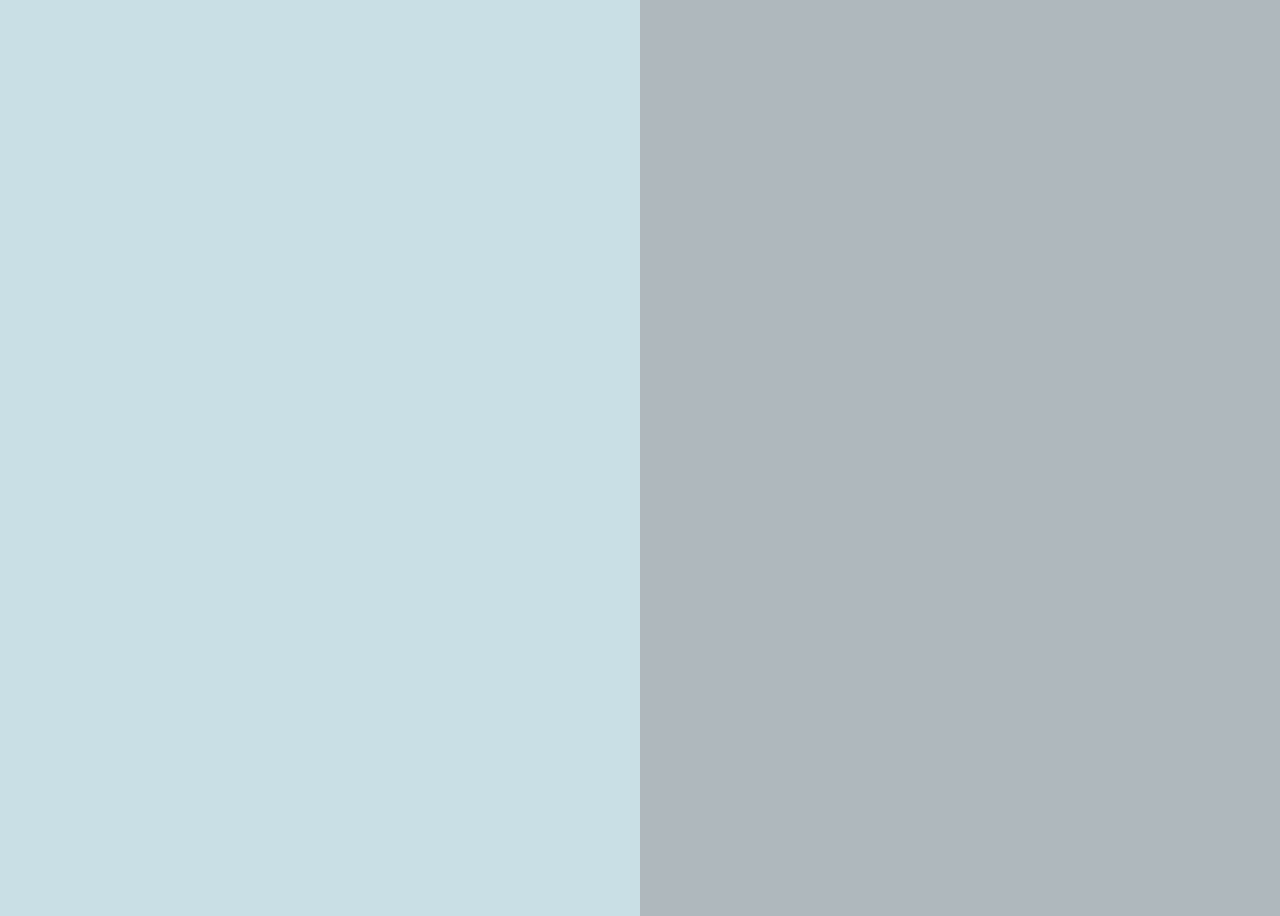
==== good.html @ 8384ec31 "buttons and info" ====
<!DOCTYPE html>
<html lang="en">
<head>
    <link rel="preconnect" href="https://fonts.googleapis.com">
    <link rel="preconnect" href="https://fonts.gstatic.com" crossorigin>
    <link href="https://fonts.googleapis.com/css2?family=Fredoka:wght@300..700&display=swap" rel="stylesheet">
    <!-- Bootstrap CSS -->
    <link href="https://cdn.jsdelivr.net/npm/bootstrap@5.1.3/dist/css/bootstrap.min.css" rel="stylesheet"
        integrity="sha384-1BmE4kWBq78iYhFldvKuhfTAU6auU8tT94WrHftjDbrCEXSU1oBoqyl2QvZ6jIW3"
        crossorigin="anonymous">
    <!-- Bootstrap Icons CSS -->
    <link rel="stylesheet" href="https://cdn.jsdelivr.net/npm/bootstrap-icons@1.9.1/font/bootstrap-icons.css">
    <!-- Bootstrap JavaScript -->
    <script src="https://cdn.jsdelivr.net/npm/bootstrap@5.1.3/dist/js/bootstrap.bundle.min.js"
        integrity="sha384-ka7Sk0Gln4gmtz2MlQnikT1wXgYsOg+OMhuP+IlRH9sENBO0LRn5q+8nbTov4+1p"
        crossorigin="anonymous"></script>
    <script src="https://ajax.googleapis.com/ajax/libs/jquery/3.2.1/jquery.min.js"></script>
    <meta charset="utf-8">
    <meta http-equiv="X-UA-Compatible" content="IE=edge">
    <meta name="viewport" content="width=device-width, initial-scale=1">
    <link rel="stylesheet" href="style.css">
</head>
<body class="good">

</body>
---- style.css ----
:root {
    --main-font: "Fredoka", sans-serif;
}

body {
    width: 100%;
  height: 100vh;
  background: linear-gradient(
    to top,
    #AFB8BD 30%,
    #C9DFE5 0%,
    #C9DFE5 50%,
    #C9DFE5 100%
  );
}

.good {
  width: 100%;
  height: 100vh;
  background: linear-gradient(
    to right,
    #C9DFE5 0%,
    #C9DFE5 50%,
    #AFB8BD 50%,
    #AFB8BD 100%
  );
}

.bad {
  width: 100%;
  height: 100vh;
  background: linear-gradient(
    to right,
    #AFB8BD 0%,
    #AFB8BD 50%,
    #C9DFE5 50%,
    #C9DFE5 100%
  );
}


h1 {
    font-family: var (--main-font);
  font-optical-sizing: auto;
  font-weight: 900;
  font-size: 250%;
  font-style: normal;
  font-variation-settings:
    "wdth" 100;
    color: #FFFFFF;
    -webkit-text-stroke: 2px #c7501d;
    padding-left: 15%;
    padding-top: 15%;
    padding-bottom: 5%;
    text-align:;
}

h3 {
  color: #c7501d;
}


.navbar {
  background-color: #C9DFE5;
  border: 5px solid #2f427c;
  overflow: hidden;
  position: fixed;
  bottom: 0;
  width: 100%;
}

.navbar a {
  float: left;
  display: block;
  color: #f2f2f2;
  text-align: right;
  padding: 1% 2%;
  text-decoration: none;
  font-size: 150%;
  background-color: #727A94;
  border: 4px solid #2f427c;
  border-radius: 25px;
}

.navbar a:hover {
  background-color: #2f427c;
  color: #f2f2f2;
}

.standard {
    cursor: pointer;
    font-weight: 400;
    font-size: 15px;
}

.skeu {
  border: 2px solid #3b3f4d;
  border-radius: 5px;
  color: #F8F8F8;
  box-shadow: 0px 2px 2px rgba(0, 0, 0, 0.2), 0px -2px 2px rgba(255, 255, 255, 0.5) inset, 0 2px 2px rgba(255, 255, 255, 0.8) inset;
  background: linear-gradient(#727A94, #3b3f4d);
  text-shadow: 0 -2px #22242c;
}

.skeu:hover {
  box-shadow: 0px 2px 2px rgba(0, 0, 0, 0.1), 0px -2px 2px rgba(255, 255, 255, 0.25) inset, 0 2px 2px rgba(255, 255, 255, 0.4) inset;
  background: #727A94;
  background: linear-gradient(#01258D, #041c64);
  border-color: #2f427c;
}

#flat {
  background-color: #727A94;
  color: #fff;
  border: 2px solid #2f427c;
  border-radius: 10px;
}

#flat:hover {
  background-color: #2f427c;
  transition: background-color .15s, font-size .15s;
  font-size: 30px;
}

button {
  height: 50px;
  width: 200px;
  cursor: pointer;
  font-weight: 600;
  font-size: 15px;
  border-radius: 25px;
  margin-left: 20%;
  color: #FFFFFF;
  background-color: #e2622c;
  border: solid #c7501d
}

.define {
  display: block;
  color: #f2f2f2;
  padding: 1% 2%;
  text-decoration: none;
  font-size: 110%;
  background-color: #AFB8BD;
  border: 4px solid #AFB8BD;
  border-radius: 25px;
}
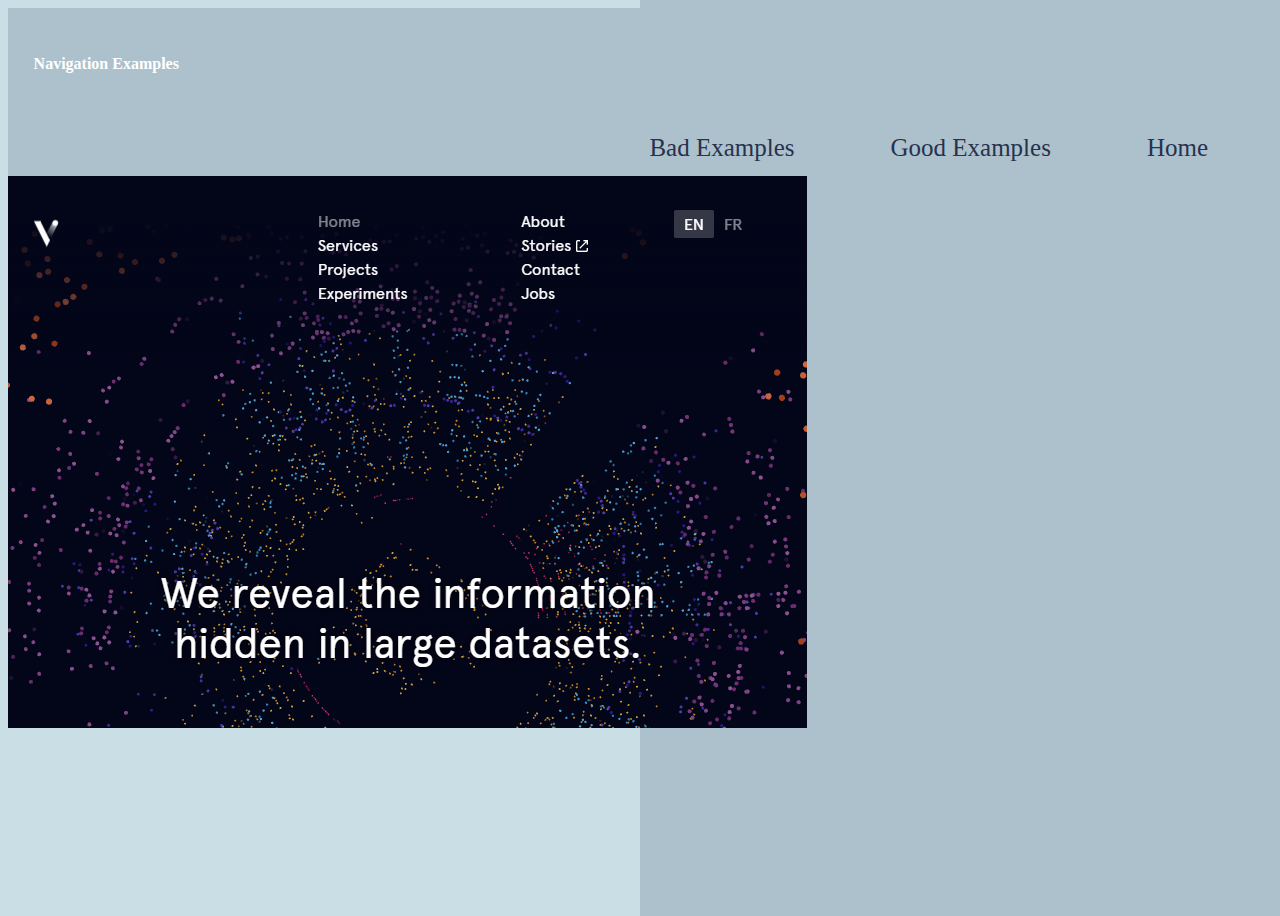
==== commit 6b1edd9c: "add pictures to folder" ====
--- a/good.html
+++ b/good.html
@@ -21,5 +21,15 @@
     <link rel="stylesheet" href="style.css">
 </head>
 <body class="good">
+    <div class="topnav">
+        <h4 class="example">Navigation Examples</h4>
+        <a class="active" href="index.html">Home</a>
+        <a href="good.html">Good Examples</a>
+        <a href="notGood.html">Bad Examples</a>
+      </div>
+
+    <img src="/images/data.png">
+
+      
 
 </body>--- a/style.css
+++ b/style.css
@@ -7,7 +7,7 @@
   height: 100vh;
   background: linear-gradient(
     to top,
-    #AFB8BD 30%,
+    #acc1cc 30%,
     #C9DFE5 0%,
     #C9DFE5 50%,
     #C9DFE5 100%
@@ -21,8 +21,8 @@
     to right,
     #C9DFE5 0%,
     #C9DFE5 50%,
-    #AFB8BD 50%,
-    #AFB8BD 100%
+    #acc1cc 50%,
+    #acc1cc 100%
   );
 }
 
@@ -33,8 +33,8 @@
     to right,
     #AFB8BD 0%,
     #AFB8BD 50%,
-    #C9DFE5 50%,
-    #C9DFE5 100%
+    #acc1cc 50%,
+    #acc1cc 100%
   );
 }
 
@@ -48,21 +48,29 @@
   font-variation-settings:
     "wdth" 100;
     color: #FFFFFF;
-    -webkit-text-stroke: 2px #c7501d;
+    -webkit-text-stroke: 2px #c75d30;
     padding-left: 15%;
-    padding-top: 15%;
-    padding-bottom: 5%;
+    padding-top: 5%;
+    padding-bottom: 2%;
     text-align:;
 }
 
-h3 {
-  color: #c7501d;
+.info {
+  margin-left: 40%;
+  box-shadow: 3px 5px #af542c
 }
 
+h3 {
+  color: #c46841;
+}
+
+hr {
+  color: #e07f55;
+}
 
 .navbar {
   background-color: #C9DFE5;
-  border: 5px solid #2f427c;
+  border: 5px solid #28314d;
   overflow: hidden;
   position: fixed;
   bottom: 0;
@@ -78,12 +86,12 @@
   text-decoration: none;
   font-size: 150%;
   background-color: #727A94;
-  border: 4px solid #2f427c;
+  border: 4px solid #28314d;
   border-radius: 25px;
 }
 
 .navbar a:hover {
-  background-color: #2f427c;
+  background-color: #28314d;
   color: #f2f2f2;
 }
 
@@ -94,7 +102,7 @@
 }
 
 .skeu {
-  border: 2px solid #3b3f4d;
+  border: 2px solid #28314d;
   border-radius: 5px;
   color: #F8F8F8;
   box-shadow: 0px 2px 2px rgba(0, 0, 0, 0.2), 0px -2px 2px rgba(255, 255, 255, 0.5) inset, 0 2px 2px rgba(255, 255, 255, 0.8) inset;
@@ -106,18 +114,18 @@
   box-shadow: 0px 2px 2px rgba(0, 0, 0, 0.1), 0px -2px 2px rgba(255, 255, 255, 0.25) inset, 0 2px 2px rgba(255, 255, 255, 0.4) inset;
   background: #727A94;
   background: linear-gradient(#01258D, #041c64);
-  border-color: #2f427c;
+  border-color: #28314d;
 }
 
 #flat {
   background-color: #727A94;
   color: #fff;
-  border: 2px solid #2f427c;
+  border: 2px solid #28314d;
   border-radius: 10px;
 }
 
 #flat:hover {
-  background-color: #2f427c;
+  background-color: #28314d;
   transition: background-color .15s, font-size .15s;
   font-size: 30px;
 }
@@ -131,17 +139,60 @@
   border-radius: 25px;
   margin-left: 20%;
   color: #FFFFFF;
-  background-color: #e2622c;
-  border: solid #c7501d
+  background-color: #dd7346;
+  border: solid #c56339
 }
 
 .define {
   display: block;
-  color: #f2f2f2;
+  color: #28314d;
   padding: 1% 2%;
   text-decoration: none;
-  font-size: 110%;
-  background-color: #AFB8BD;
-  border: 4px solid #AFB8BD;
+  font-size: 130%;
+  background-color: #d8e3e9;
+  border: 4px solid #acc1cc;
   border-radius: 25px;
+  margin-right: 10%;
+  box-shadow: 5px 5px #C9DFE5;
+  font-family: var (--main-font);
+}
+
+.topnav {
+  background-color: #acc1cc;
+  overflow: hidden;
+}
+
+.topnav a {
+  float: right;
+  color: #28314d;
+  text-align: center;
+  padding: 14px 16px;
+  text-decoration: none;
+  font-size: 25px;
+  margin-right: 5%;
+
+}
+
+.topnav a:hover {
+  background-color: #C9DFE5;
+  color: black;
+  border-radius: 5px;
+}
+
+.example {
+  color: #ffff;
+  padding: 2%;
+  -webkit-text-stroke: px #c56137;
+
+}
+
+#myDIV {
+  color: #28314d;
+  font-size: large;
+  font-weight: 600;
+  border-radius: 25px;
+  border: 2px solid #db6b3b;
+  background-color: #C9DFE5;
+  padding: 1% 2%;
+  margin-left: 10%;
 }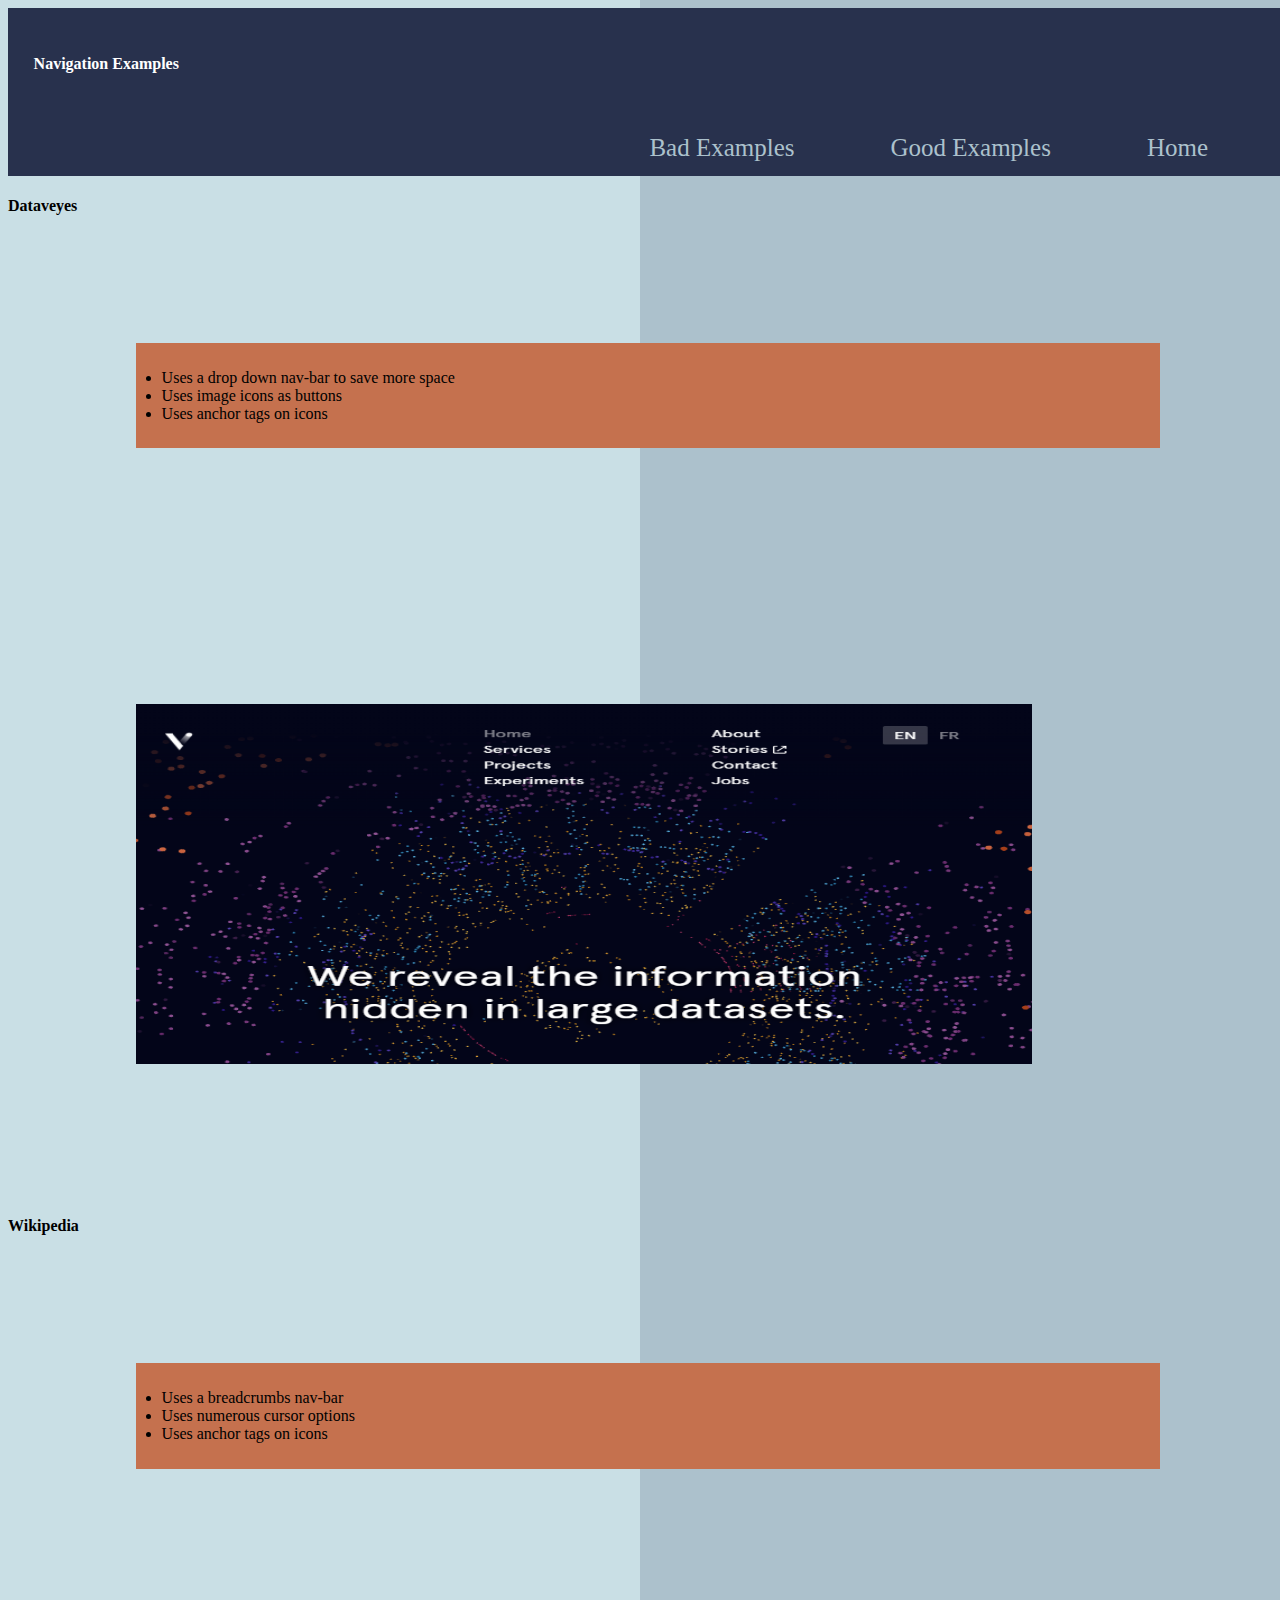
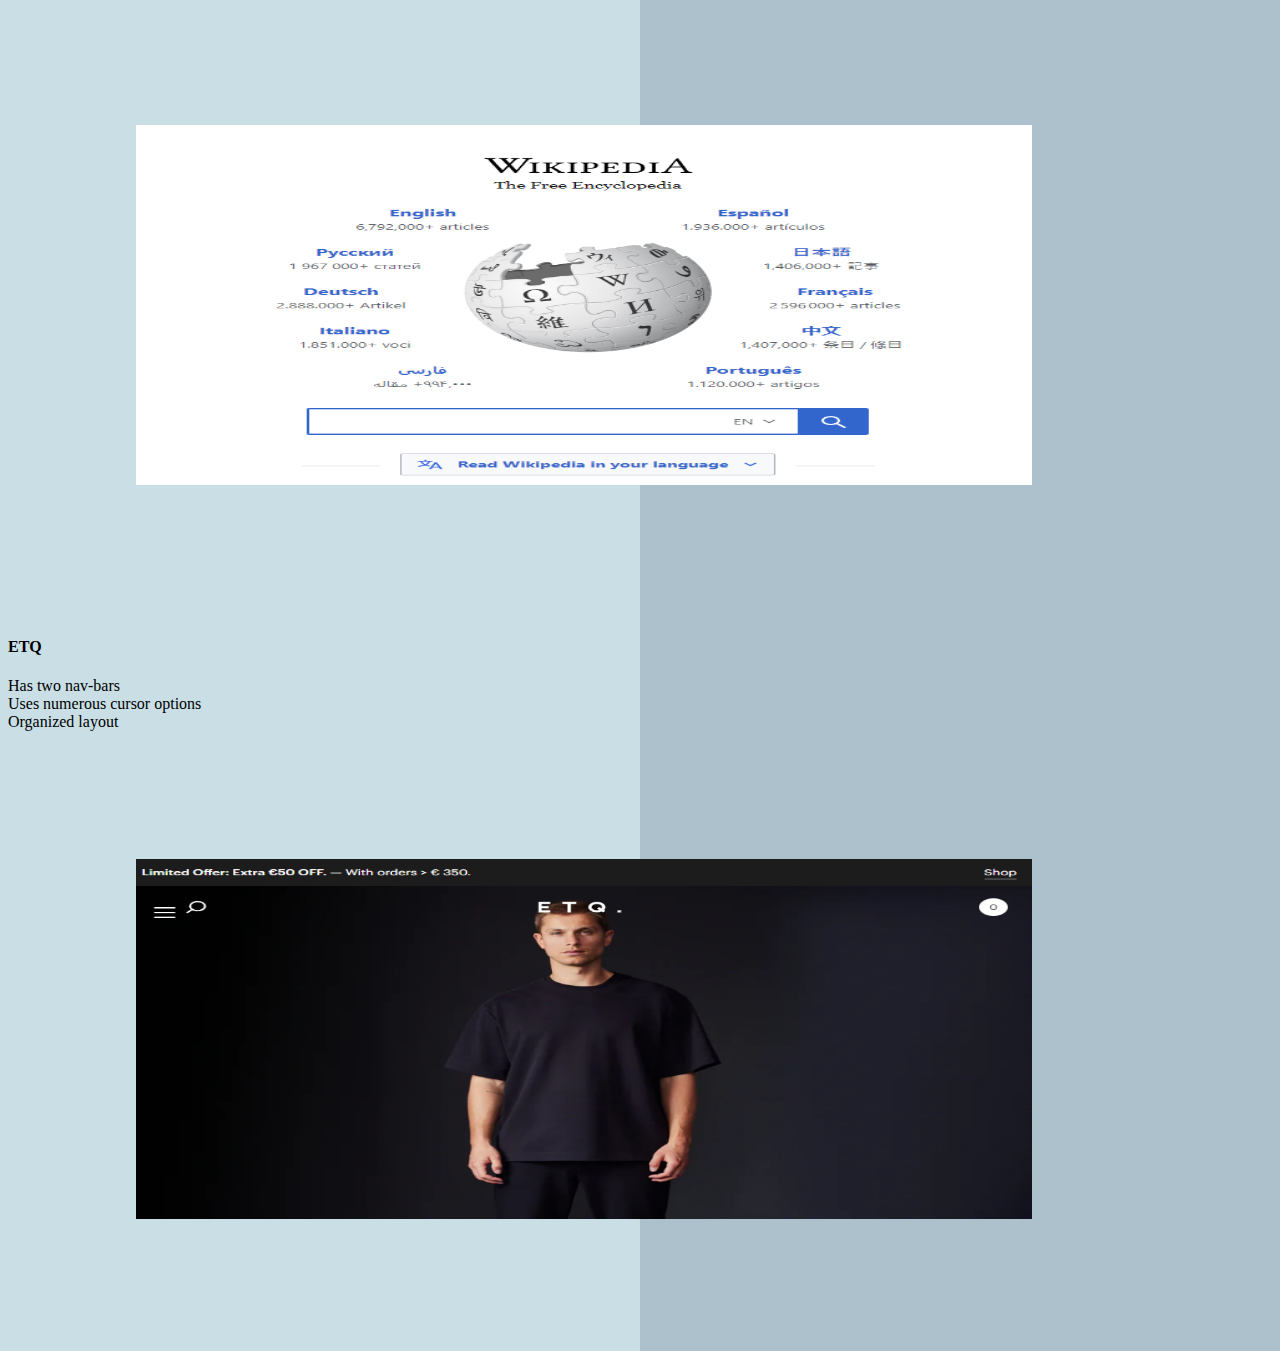
==== commit 67bf99a8: "good" ====
--- a/good.html
+++ b/good.html
@@ -28,8 +28,25 @@
         <a href="notGood.html">Bad Examples</a>
       </div>
 
+    <h4>Dataveyes</h4>
+    <ul>
+        <li>Uses a drop down nav-bar to save more space</li>
+        <li>Uses image icons as buttons</li>
+        <li>Uses anchor tags on icons</li>
+    </ul>
     <img src="/images/data.png">
+    <h4>Wikipedia</h4>
+    <ul>
+        <li>Uses a breadcrumbs nav-bar</li>
+        <li>Uses numerous cursor options</li>
+        <li>Uses anchor tags on icons</li>
+    </ul>
+    <img  src="/images/wikipedia.png">
+    <h4>ETQ</h4>
+    <li>Has two nav-bars</li>
+    <li>Uses numerous cursor options</li>
+    <li>Organized layout</li>
+    <img src="/images/etq.png">
 
-      
 
 </body>--- a/style.css
+++ b/style.css
@@ -158,13 +158,13 @@
 }
 
 .topnav {
-  background-color: #acc1cc;
+  background-color: #28314d;
   overflow: hidden;
 }
 
 .topnav a {
   float: right;
-  color: #28314d;
+  color: #acc1cc;
   text-align: center;
   padding: 14px 16px;
   text-decoration: none;
@@ -195,4 +195,17 @@
   background-color: #C9DFE5;
   padding: 1% 2%;
   margin-left: 10%;
+}
+
+img {
+  width: 70%;
+  height: 40%;
+  padding: 10%;
+}
+
+ul {
+  background-color: #c5714e;
+  padding:2%;
+  margin:10%;
+
 }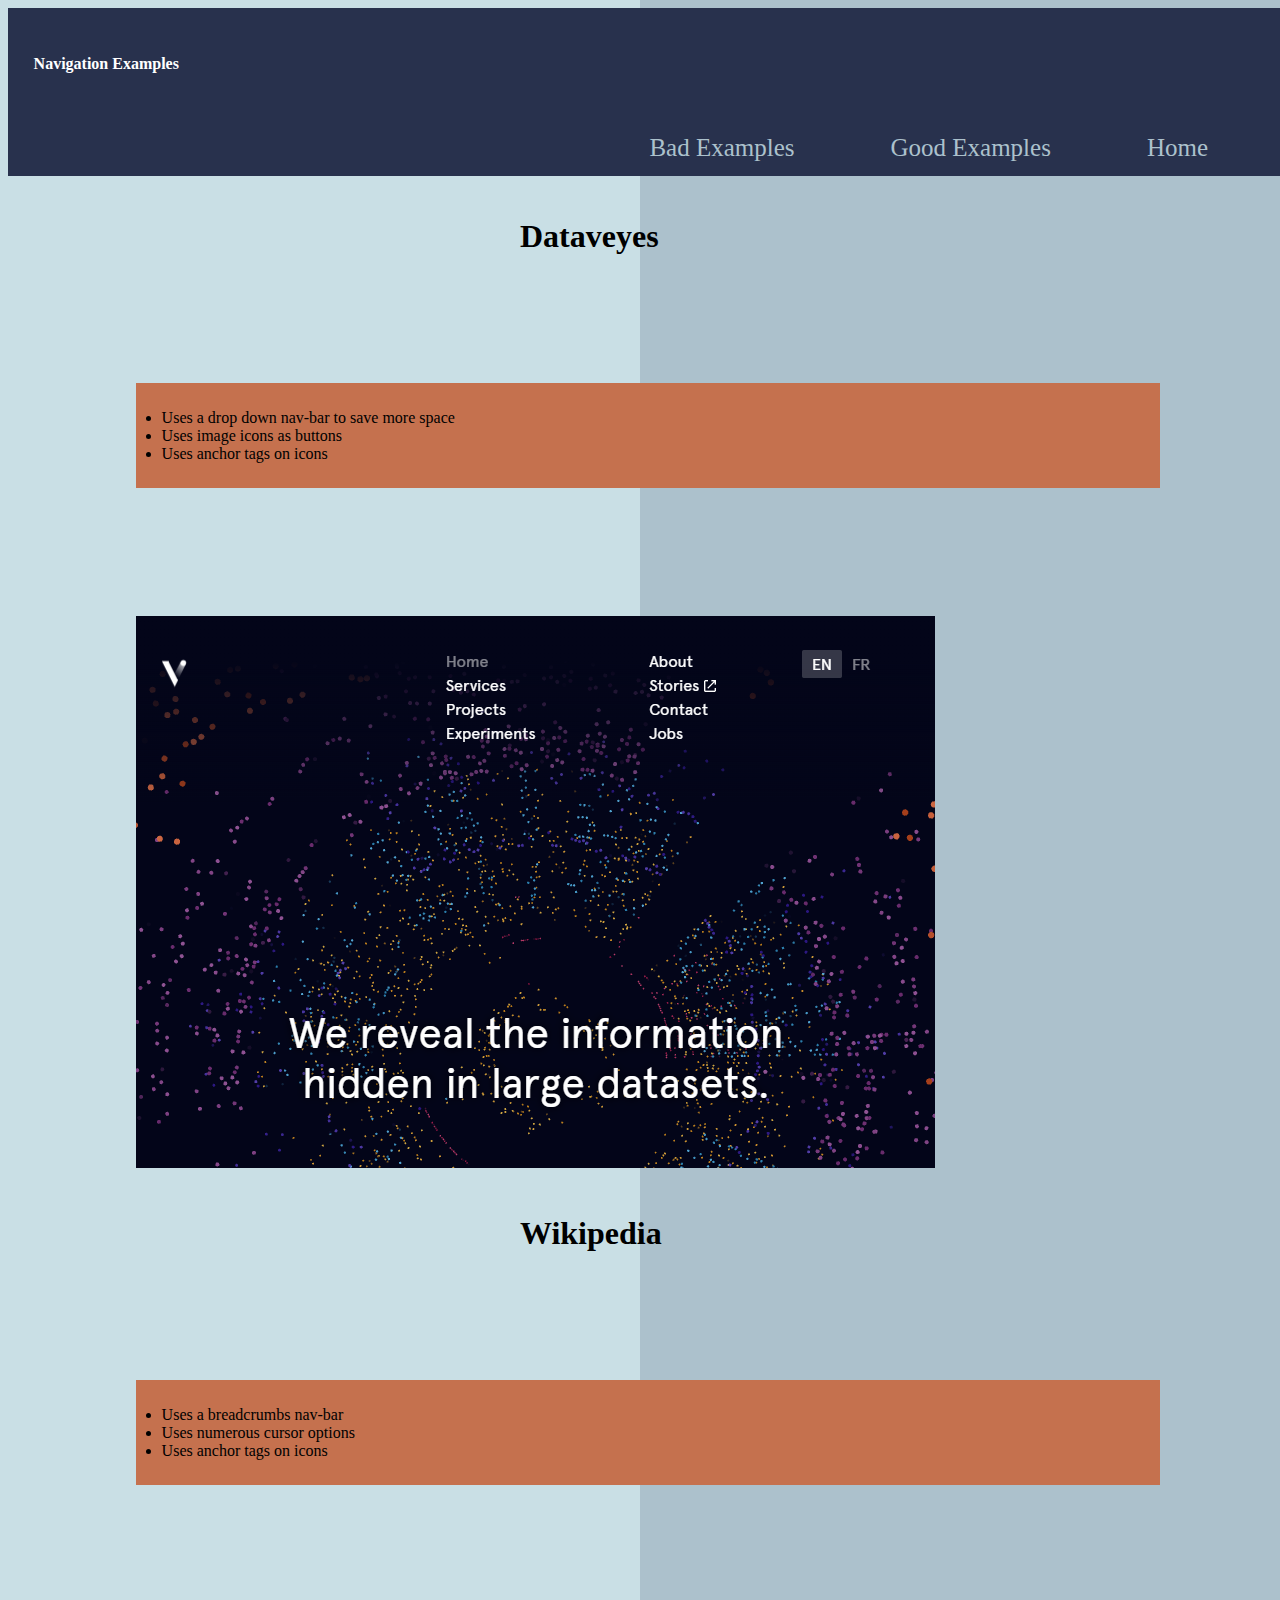
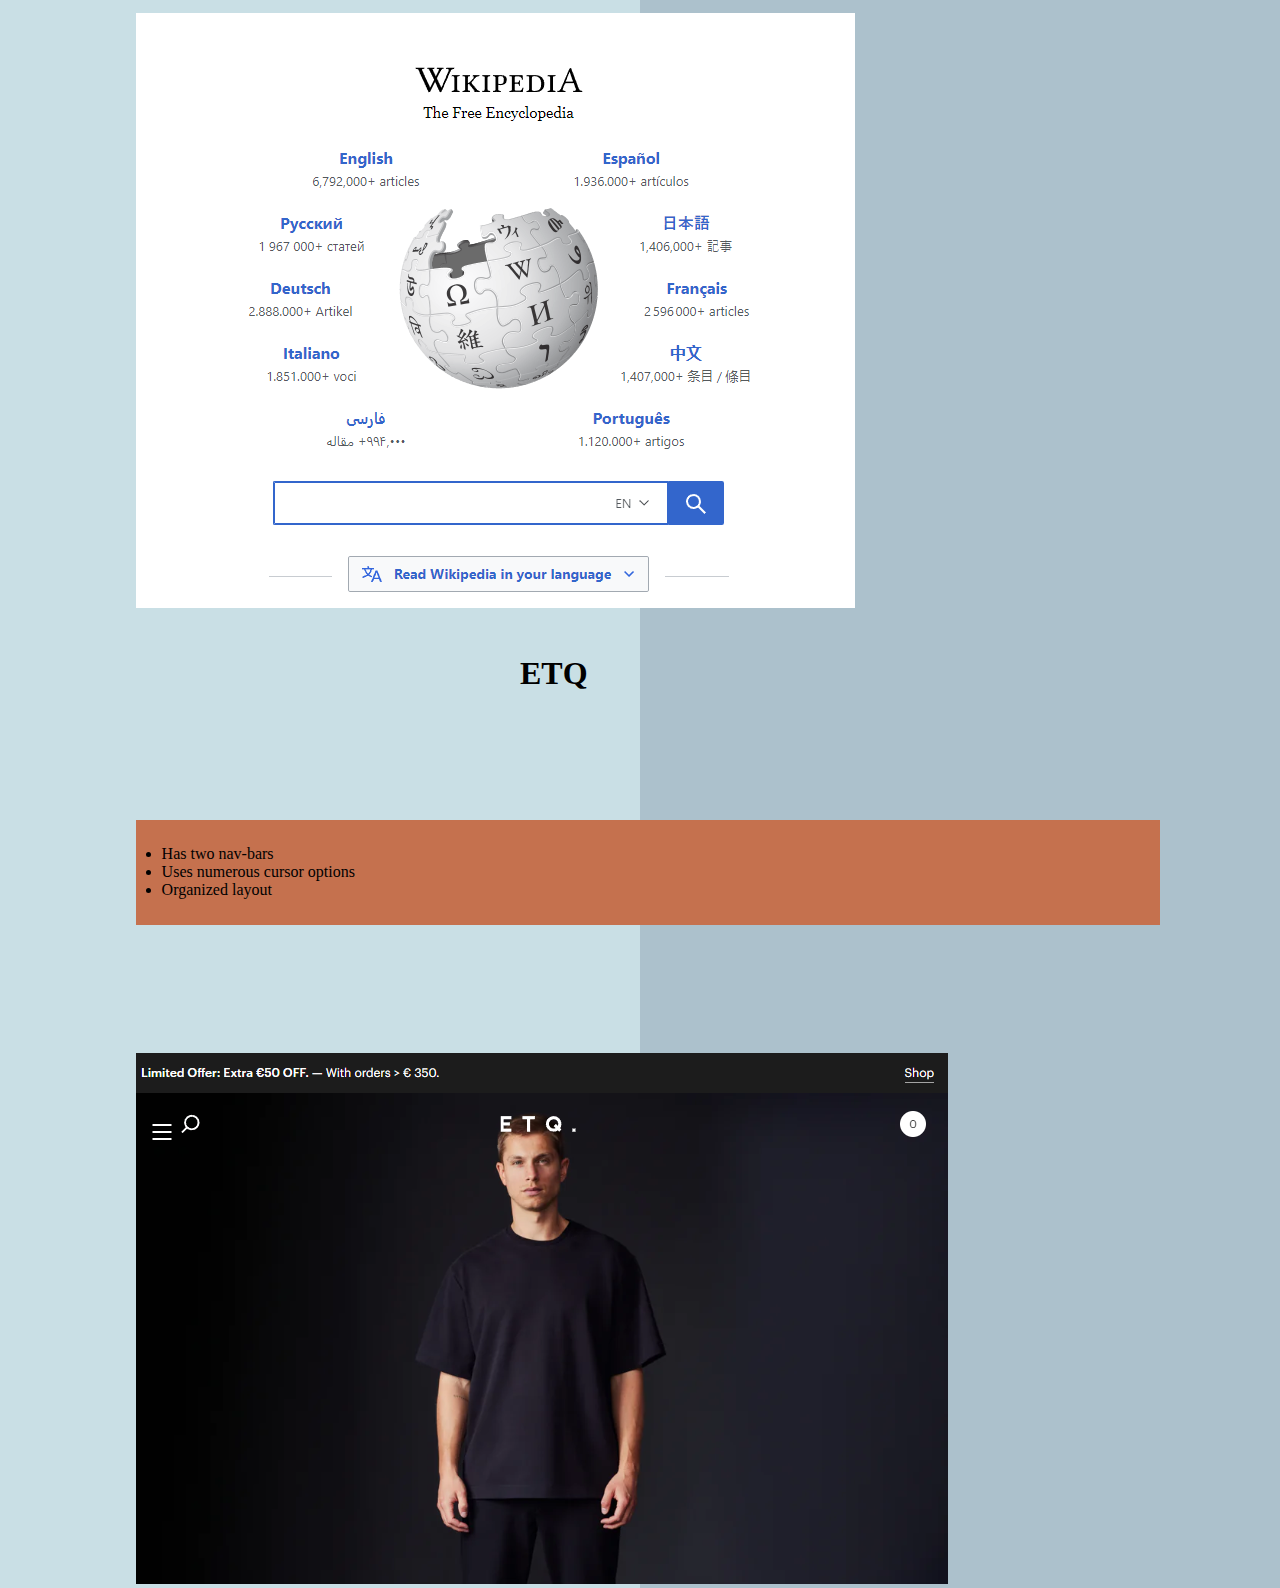
==== commit ca3fb7c5: "complete" ====
--- a/good.html
+++ b/good.html
@@ -28,24 +28,26 @@
         <a href="notGood.html">Bad Examples</a>
       </div>
 
-    <h4>Dataveyes</h4>
+    <h4 class="examples">Dataveyes</h4>
     <ul>
         <li>Uses a drop down nav-bar to save more space</li>
         <li>Uses image icons as buttons</li>
         <li>Uses anchor tags on icons</li>
     </ul>
     <img src="/images/data.png">
-    <h4>Wikipedia</h4>
+    <h4 class="examples">Wikipedia</h4>
     <ul>
         <li>Uses a breadcrumbs nav-bar</li>
         <li>Uses numerous cursor options</li>
         <li>Uses anchor tags on icons</li>
     </ul>
     <img  src="/images/wikipedia.png">
-    <h4>ETQ</h4>
+    <h4 class="examples">ETQ</h4>
+    <ul>
     <li>Has two nav-bars</li>
     <li>Uses numerous cursor options</li>
     <li>Organized layout</li>
+    </ul>
     <img src="/images/etq.png">
 
 
--- a/style.css
+++ b/style.css
@@ -198,9 +198,7 @@
 }
 
 img {
-  width: 70%;
-  height: 40%;
-  padding: 10%;
+  padding-left: 10%;
 }
 
 ul {
@@ -208,4 +206,9 @@
   padding:2%;
   margin:10%;
 
+}
+
+.examples {
+  margin-left: 40%;
+  font-size:xx-large;
 }